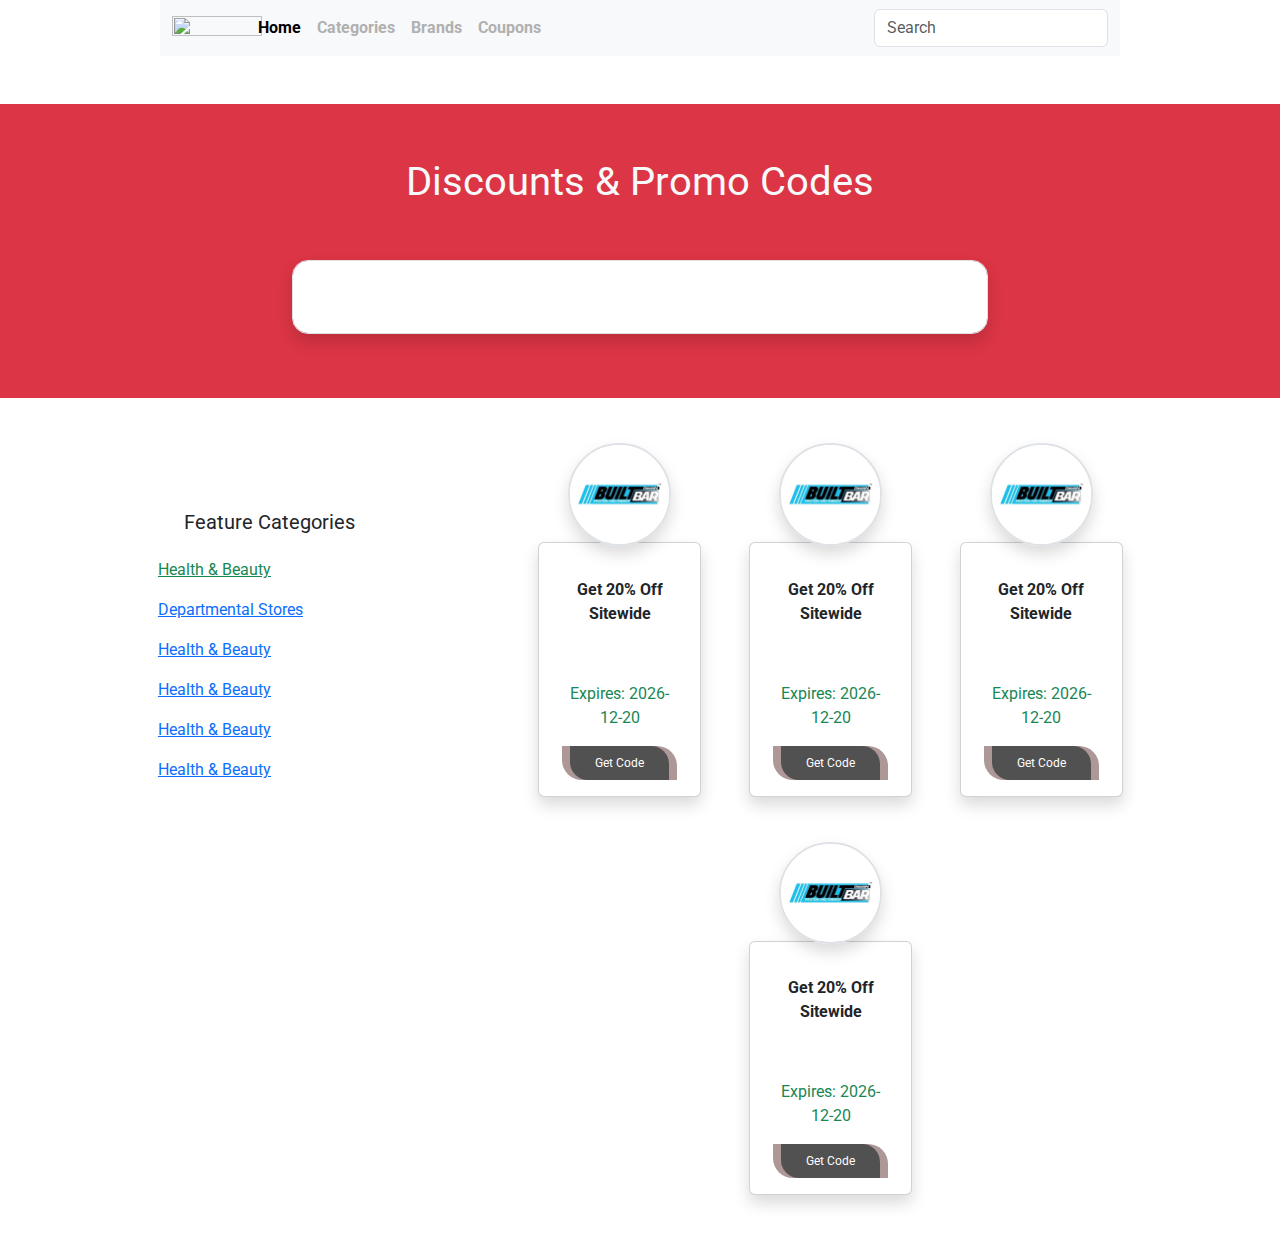
==== NewsStyleFab/store-single.html @ ff9bfa1d "90%" ====
<!DOCTYPE html>
<html lang="en">

<head>
    <meta charset="UTF-8">
    <meta name="viewport" content="width=device-width, initial-scale=1.0">
    <title>Store Single</title>
    <link href="https://cdn.jsdelivr.net/npm/bootstrap@5.3.3/dist/css/bootstrap.min.css" rel="stylesheet"
        integrity="sha384-QWTKZyjpPEjISv5WaRU9OFeRpok6YctnYmDr5pNlyT2bRjXh0JMhjY6hW+ALEwIH" crossorigin="anonymous">
    <link rel="stylesheet" href="https://cdnjs.cloudflare.com/ajax/libs/font-awesome/6.5.2/css/all.min.css"
        integrity="sha512-SnH5WK+bZxgPHs44uWIX+LLJAJ9/2PkPKZ5QiAj6Ta86w+fsb2TkcmfRyVX3pBnMFcV7oQPJkl9QevSCWr3W6A=="
        crossorigin="anonymous" referrerpolicy="no-referrer" />
    <link rel="stylesheet" href="https://cdn.jsdelivr.net/npm/bootstrap-icons@1.11.3/font/bootstrap-icons.min.css">
    <link rel="preconnect" href="https://fonts.googleapis.com">
    <link rel="preconnect" href="https://fonts.gstatic.com" crossorigin>
    <link
        href="https://fonts.googleapis.com/css2?family=Roboto:ital,wght@0,100;0,300;0,400;0,500;0,700;0,900;1,100;1,300;1,400;1,500;1,700;1,900&display=swap"
        rel="stylesheet">
    <link rel="stylesheet" href="assets/css/style.css">
</head>

<body>
    <!-- Navbar Start  -->
    <header class="w-75 mx-auto">
        <!-- Navbar Start -->

        <nav class="navbar navbar-expand-lg navbar-light bg-light container ">
            <div class="container">
                <div class="d-flex justify-content-between align-items-center col-12 col-lg-1">
                    <button class="navbar-toggler border-0 shadow-none col-1" type="button" data-bs-toggle="collapse"
                        data-bs-target="#navbarSupportedContent" aria-controls="navbarSupportedContent"
                        aria-expanded="false" aria-label="Toggle navigation">
                        <span class="navbar-toggler-icon"></span>
                    </button>
                    <a class="navbar-brand " href="#">
                        <img src="https://www.newstylefab.com/images/logo.png" height="10" width="90" class="img-fluid"
                            alt="">
                    </a>
                </div>
                <form class="my-2 my-lg-0 order-0 order-lg-last mx-auto position-relative col-xl-3">
                    <input class="form-control border rounded shadow-none" type="search" onkeyup="search(this)"
                        placeholder="Search" aria-label="Search">
                    <div
                        class="position-absolute d-none bg-white w-100 border border-top-0 overflow-auto search_response-output top-100 ">
                        <ul class="list-unstyled pt-2 d-flex flex-column container-fluid mb-0">
                            <li class="mb-2">
                                <a href="#" class="text-dark text-decoration-none">
                                    <div class="d-flex flex-row">
                                        <img src="assets/images/shopping_cart.webp"
                                            class="h-100 object-fit-cover rounded-lg mr-1 search_response-img"
                                            height="100" width="120" alt="">
                                        <div class="overflow-hidden d-flex align-items-center">
                                            <p class="text-uppercase small mb-0 text-center text-truncate">
                                                Holiday shopping Holiday shopping
                                            </p>
                                        </div>
                                    </div>
                                </a>
                            </li>
                            <li class="mb-2">
                                <a href="#" class="text-dark text-decoration-none">
                                    <div class="d-flex flex-row">
                                        <img src="assets/images/shopping_cart.webp"
                                            class="h-100 object-fit rounded-lg mr-1 search_response-img z-3"
                                            height="100" width="120" alt="">
                                        <div class="overflow-hidden d-flex align-items-center">
                                            <p class="text-uppercase small mb-0 text-center text-truncate">
                                                Holiday shopping Holiday shopping
                                            </p>
                                        </div>
                                    </div>
                                </a>
                            </li>
                            <li class="mb-2">
                                <a href="#" class="text-dark text-decoration-none">
                                    <div class="d-flex flex-row">
                                        <img src="assets/images/shopping_cart.webp"
                                            class="h-100 object-fit rounded-lg mr-1 search_response-img" height="100"
                                            width="120" alt="">
                                        <div class="overflow-hidden d-flex align-items-center">
                                            <p class="text-uppercase small mb-0 text-center text-truncate">
                                                Holiday shopping Holiday shopping
                                            </p>
                                        </div>
                                    </div>
                                </a>
                            </li>
                            <li class="mb-2">
                                <a href="#" class="text-dark text-decoration-none">
                                    <div class="d-flex flex-row">
                                        <img src="assets/images/shopping_cart.webp"
                                            class="h-100 object-fit rounded-lg mr-1 search_response-img" height="100"
                                            width="120" alt="">
                                        <div class="overflow-hidden d-flex align-items-center">
                                            <p class="text-uppercase small mb-0 text-center text-truncate">
                                                Holiday shopping Holiday shopping
                                            </p>
                                        </div>
                                    </div>
                                </a>
                            </li>
                            <li class="mb-2">
                                <a href="#" class="text-dark text-decoration-none">
                                    <div class="d-flex flex-row">
                                        <img src="assets/images/shopping_cart.webp"
                                            class="h-100 object-fit rounded-lg mr-1 search_response-img" height="100"
                                            width="120" alt="">
                                        <div class="overflow-hidden d-flex align-items-center">
                                            <p class="text-uppercase small mb-0 text-center text-truncate">
                                                Holiday shopping Holiday shopping
                                            </p>
                                        </div>
                                    </div>
                                </a>
                            </li>
                            <li class="mb-2">
                                <a href="#" class="text-dark text-decoration-none">
                                    <div class="d-flex flex-row">
                                        <img src="assets/images/shopping_cart.webp"
                                            class="h-100 object-fit rounded-lg mr-1 search_response-img" height="100"
                                            width="120" alt="">
                                        <div class="overflow-hidden d-flex align-items-center">
                                            <p class="text-uppercase small mb-0 text-center text-truncate">
                                                Holiday shopping Holiday shopping
                                            </p>
                                        </div>
                                    </div>
                                </a>
                            </li>
                            <li class="mb-2">
                                <a href="#" class="text-dark text-decoration-none">
                                    <div class="d-flex flex-row">
                                        <img src="assets/images/shopping_cart.webp"
                                            class="h-100 object-fit rounded-lg mr-1 search_response-img" height="100"
                                            width="120" alt="">
                                        <div class="overflow-hidden d-flex align-items-center">
                                            <p class="text-uppercase small mb-0 text-center text-truncate">
                                                Holiday shopping Holiday shopping
                                            </p>
                                        </div>
                                    </div>
                                </a>
                            </li>
                        </ul>
                    </div>
                </form>
                <div class="collapse navbar-collapse col" id="navbarSupportedContent">
                    <ul class="navbar-nav me-auto fw-semibold ">
                        <li class="nav-item active">
                            <a class="nav-link active-link" href="#">Home</a>
                        </li>
                        <li class="nav-item">
                            <a class="nav-link" href="./blog-single.html">Categories</a>
                        </li>
                        <li class="nav-item">
                            <a class="nav-link" href="#">Brands</a>
                        </li>
                        <li class="nav-item">
                            <a class="nav-link" href="#">Coupons</a>
                        </li>

                    </ul>
                </div>
            </div>
        </nav>
        <!-- Navbar End -->

    </header>
    <!-- Navbar End  -->

    <!-- Search Bar Start -->
    <main>
        <section class="bg-danger text-light p-5 my-5">
            <p class="text-center mb-5 fs-1">Discounts & Promo Codes</p>
            <div class="input-group mb-3 px-lg-5 mx-auto custom-input">
                <input type="text" class="form-control py-4 mx-lg-5 px-lg-5 shadow rounded-4"
                    aria-label="Sizing example input" aria-describedby="inputGroup-sizing-default">
            </div>
        </section>
    </main>
    <!-- Search Bar End -->

    <!-- Store Section Start -->
    <main class="container">
        <section class="container">
            <div class="row gap-5">
                <!-- Left Side Start-->
                <div class="col-lg-3 col-md-12 col-12 text-center mx-lg-5 my-md-4 ">
                    <div class="row text-center my-3 bg-white py-4 rounded-1">
                        <h5 class="text-center fw-normal">Feature Categories</h5>

                        <div class="w-lg-75">
                            <ul class="list-unstyled">
                                <li class="mx-lg-3 mx-md-4 mx-5 my-3 "><a href="#" class="text-success">Health &
                                        Beauty</a>
                                </li>
                                <li class="mx-lg-3 mx-md-4 mx-5 my-3"><a href="#">Departmental
                                        Stores</a></li>
                                <li class="mx-lg-3 mx-md-4 mx-5 my-3"><a href="#">Health &
                                        Beauty</a>
                                </li>
                                <li class="mx-lg-3 mx-md-4 mx-5 my-3"><a href="#">Health &
                                        Beauty</a>
                                </li>
                                <li class="mx-lg-3 mx-md-4 mx-5 my-3"><a href="#">Health &
                                        Beauty</a>
                                </li>
                                <li class="mx-lg-3 mx-md-4 mx-5 my-3"><a href="#">Health &
                                        Beauty</a>
                                </li>
                            </ul>
                        </div>
                    </div>
                </div>
                <!-- Left Side End-->

                <!-- Right Side Start-->
                <div class="col-lg-7 col-md-12 col-12">
                    <div class="row gap-5 pt-5 justify-content-center bg-white rounded-1">
                        <section class="card col-12 col-md-5 col-xl-3 my-5 shadow ">
                            <div class="d-flex justify-content-center " style="margin-top: -100px;">
                                <img src="assets/images/built.png" alt="Card image-fli"
                                    class="border border-2 rounded-circle w-75  shadow">
                            </div>
                            <div class="card-body text-center px-2">
                                <p class="card-title fs-6 fw-bold text-center mt-3 mb-2 pb-5">Get 20% Off Sitewide</p>
                                <div class="text-success">
                                    <p class="text-center">Expires: 2026-12-20</p>
                                </div>
                                <span class="coupon-span"> <button href="#" class="coupon-btn">Get
                                        Code</button>
                                </span>
                            </div>
                        </section>
                        <section class="card col-12 col-md-5 col-xl-3 my-5 shadow ">
                            <div class="d-flex justify-content-center " style="margin-top: -100px;">
                                <img src="assets/images/built.png" alt="Card image-fli"
                                    class="border border-2 rounded-circle w-75  shadow">
                            </div>
                            <div class="card-body text-center px-2">
                                <p class="card-title fs-6 fw-bold text-center mt-3 mb-2 pb-5">Get 20% Off Sitewide</p>
                                <div class="text-success">
                                    <p class="text-center">Expires: 2026-12-20</p>
                                </div>
                                <span class="coupon-span"> <button href="#" class="coupon-btn">Get
                                        Code</button>
                                </span>
                            </div>
                        </section>
                        <section class="card col-12 col-md-5 col-xl-3 my-5 shadow ">
                            <div class="d-flex justify-content-center " style="margin-top: -100px;">
                                <img src="assets/images/built.png" alt="Card image-fli"
                                    class="border border-2 rounded-circle w-75  shadow">
                            </div>
                            <div class="card-body text-center px-2">
                                <p class="card-title fs-6 fw-bold text-center mt-3 mb-2 pb-5">Get 20% Off Sitewide</p>
                                <div class="text-success">
                                    <p class="text-center">Expires: 2026-12-20</p>
                                </div>
                                <span class="coupon-span"> <button href="#" class="coupon-btn">Get
                                        Code</button>
                                </span>
                            </div>
                        </section>
                        <section class="card col-12 col-md-5 col-xl-3 my-5 shadow ">
                            <div class="d-flex justify-content-center " style="margin-top: -100px;">
                                <img src="assets/images/built.png" alt="Card image-fli"
                                    class="border border-2 rounded-circle w-75  shadow">
                            </div>
                            <div class="card-body text-center px-2">
                                <p class="card-title fs-6 fw-bold text-center mt-3 mb-2 pb-5">Get 20% Off Sitewide</p>
                                <div class="text-success">
                                    <p class="text-center">Expires: 2026-12-20</p>
                                </div>
                                <span class="coupon-span"> <button href="#" class="coupon-btn">Get
                                        Code</button>
                                </span>
                            </div>
                        </section>
                    </div>
                </div>
                <!-- Right Side End-->



            </div>
        </section>
    </main>
    <!-- Store Section End -->
    <script src="https://cdn.jsdelivr.net/npm/@popperjs/core@2.11.8/dist/umd/popper.min.js"></script>
    <script src="https://cdn.jsdelivr.net/npm/bootstrap@5.3.3/dist/js/bootstrap.bundle.min.js"></script>
    <script src="assets/js/app.js"></script>
</body>

</html>

<!-- <div class="row gap-2 ">   
        
                <section class="card col-4 py-5" style="width: 20%;">
                    <div style="margin-top: -130px; padding-left: 50px;"><img src="assets/images/built.png"
                            alt="Card image-fli" class="border border-2 rounded-circle w-75 shadow">
                    </div>
                    <div class="card-body">
                        <h5 class="card-title">Card Title</h5>
                        <p class="card-text">This is some example text to build on the card title and make up the bulk
                            of
                            the card's content.</p>
                        <a href="#" class="btn btn-primary">Go somewhere</a>
                    </div>
                </section>
                <section class="card col-4 py-5" style="width: 20%;">
                    <div style="margin-top: -130px; padding-left: 50px;"><img src="assets/images/built.png"
                            alt="Card image-fli" class="border border-2 rounded-circle w-75 shadow">
                    </div>
                    <div class="card-body">
                        <h5 class="card-title">Card Title</h5>
                        <p class="card-text">This is some example text to build on the card title and make up the bulk
                            of
                            the card's content.</p>
                        <a href="#" class="btn btn-primary">Go somewhere</a>
                    </div>
                </section>
          
            </div> -->
---- NewsStyleFab/assets/css/style.css ----
*{
margin: 0;
padding: 0;
box-sizing: border-box;
font-size: 16px;
text-align: start;
font-family: "Roboto", sans-serif;
 
}
 
.active-link{
    color: black !important;
    transition: 0.2s;
    text-decoration: none;
}
.active-link:hover{

    color: #938282 !important;
}
.nav-link{
    color:  rgb(176, 176, 176) ; 
    font-weight: 700;
}
.link-title:hover{
    color: #23527c !important;
transition: 0.2s;
}
.nav-link:hover{
    
    color: black !important; 
}
span{
    font-size: 12px;
    line-height: 24px;
}
.span-title{
    border-left:2px solid red;
    font-weight: 600;
    
}
.span-author{
    border-left:2px solid  #b0b0b0; 
    color: #b0b0b0;
    font-weight: 500;
}
.card-text{
    color: rgb(80, 80, 80);
    font-weight: 700;
    font-size: 14px;
    font-family: "Eina03", "Open Sans", sans-serif;
}
.main-img{
    height: 350px; 
    width: 320px;
}
.footer-link{

    text-decoration: none;
    color: #6c757d;
    transition: 0.1s ease-in-out;
}
.footer-link:hover{
color:#b0b0b0
    
}
.blog-card{

    width: 22.2rem;
    height: 224px;
}
.blog-text{
    margin-top: -200px;
}

.sidebar-link:hover{
    transition: 0.2s ease-in-out;
    color: white;
background-color: #da0505;
}
.custom-sidebar {
    width: 250px !important; 
}
.custom-input{
    width: 75%;
}
.custom-btn{
    border: none;
    background-color: transparent;
    padding: 10px;
}
.nav-btn{
    color: #ff012f;
}
.nav-btn:hover{
    color: #c30326;
}
.custom-btn:hover{
    color: white;
    background-color: #00d1c1;
}
.coupon-btn{
    background-color: #525151;
    color: #fff;
    border: none;
    border-radius: 0px 18px;
    
    padding: 5px 25px;
    font-size: 12px;
    text-align: center;
    cursor: pointer;
 
}
.coupon-span{
    background: none 0% 0% / auto repeat scroll padding-box border-box rgb(173, 151, 151);
    border-radius: 0px 20px;

    padding: 10px 8px;
}

@media (max-width: 480px) { 

    .main-img{
        
        width: 100%;
    }
    .card-img-top{
        width: 100%;
        height: 350px;
    }

 }
 @media (max-width:768px) { 

    .main-img{
        
        width: 100%;
    }
    .card-img-top{
        width: 100%;
        height: 350px;
    }
 
 }
 @media (max-width: 1024px) {

    .blog-card{

        width: 100%;
    }
    .blog-text{
        margin-top: 0;
    }
    .custom-input{
        width: 100%;
    }
    .coupon-btn{
        background-color: #525151;
        color: #fff;
        border: none;
        border-radius: 0px 18px;
        margin-top: 0.5px;
        padding: 5px 25px;
        font-size: 10px;
        text-align: center;
        cursor: pointer;
     
    }
  }
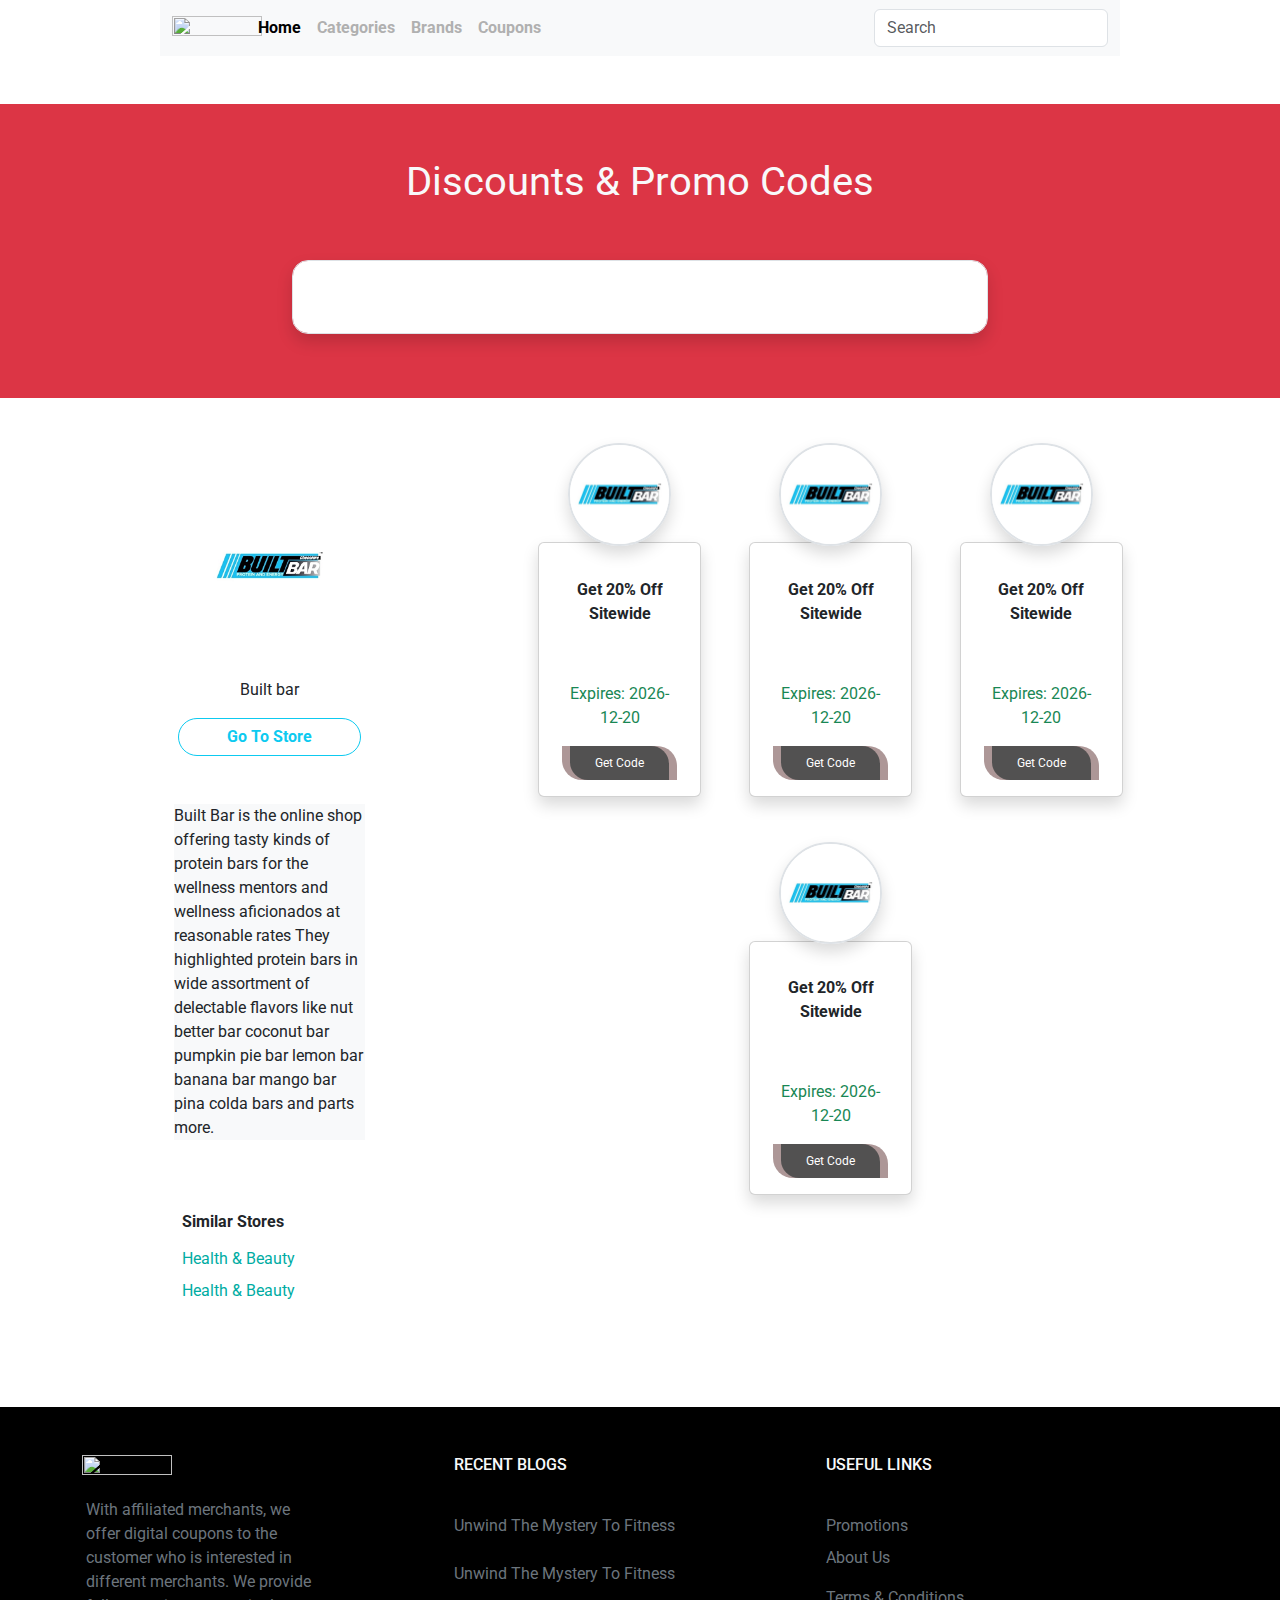
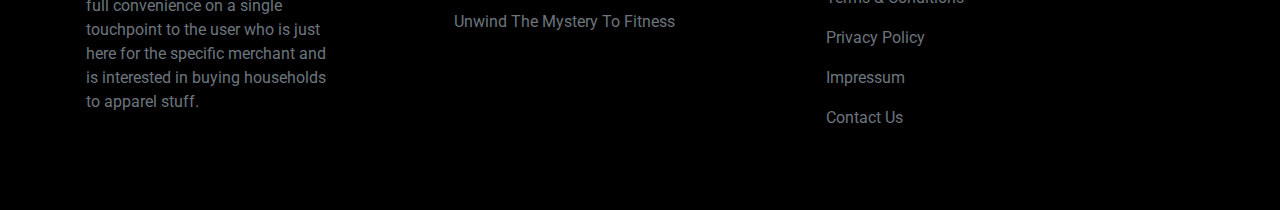
==== commit dbf113a1: "100%" ====
--- a/NewsStyleFab/store-single.html
+++ b/NewsStyleFab/store-single.html
@@ -183,34 +183,55 @@
     <!-- Store Section Start -->
     <main class="container">
         <section class="container">
-            <div class="row gap-5">
+            <div class="row gap-5 d-flex flex-column-reverse flex-lg-row">
                 <!-- Left Side Start-->
-                <div class="col-lg-3 col-md-12 col-12 text-center mx-lg-5 my-md-4 ">
-                    <div class="row text-center my-3 bg-white py-4 rounded-1">
-                        <h5 class="text-center fw-normal">Feature Categories</h5>
-
-                        <div class="w-lg-75">
+                <div class="col-lg-3 col-md-12 col-12 mx-lg-5 my-md-4">
+                    <!-- 1st Row Start -->
+                    <div class="bg-transparent">
+                        <div class="bg-white m-lg-4 p-lg-2 p-3">
+                            <a href="#" class="text-decoration-none text-dark">
+                                <div class="d-flex flex-column align-items-center">
+                                    <img src="assets/images/built.png" alt="img"
+                                        class="img-fluid object-fit-cover col-lg-8 col-md-6">
+                                    <div class="my-5">
+                                        <p class="text-center">Built bar</p>
+                                        <button class="btn btn-outline-info rounded-pill px-xl-5 fw-bold">Go To
+                                            Store</button>
+                                    </div>
+                                </div>
+                            </a>
+                            <div class="bg-light">
+                                <p class="w-auto text-center text-lg-start">Built Bar is the online shop offering tasty
+                                    kinds of protein bars for
+                                    the wellness
+                                    mentors and wellness aficionados at reasonable rates They highlighted protein bars
+                                    in wide assortment of delectable flavors like nut better bar coconut bar pumpkin pie
+                                    bar lemon bar banana bar mango bar pina colda bars and parts more.</p>
+                            </div>
+                        </div>
+
+                    </div>
+                    <!-- 1st Row End -->
+
+                    <!-- 2nd Row Start -->
+                    <div class="row text-center my-3 bg-white py-4 rounded-1 mx-lg-4">
+                        <h6 class="ms-lg-1 fw-bold text-center text-xl-start">Similar Stores</h6>
+                        <div class="">
                             <ul class="list-unstyled">
-                                <li class="mx-lg-3 mx-md-4 mx-5 my-3 "><a href="#" class="text-success">Health &
-                                        Beauty</a>
+                                <li class="mx-lg-1 mx-md-4 mt-2 text-center text-xl-start">
+                                    <a href="#" class="text-success text-decoration-none nav-list">
+                                        Health & Beauty
+                                    </a>
                                 </li>
-                                <li class="mx-lg-3 mx-md-4 mx-5 my-3"><a href="#">Departmental
-                                        Stores</a></li>
-                                <li class="mx-lg-3 mx-md-4 mx-5 my-3"><a href="#">Health &
-                                        Beauty</a>
-                                </li>
-                                <li class="mx-lg-3 mx-md-4 mx-5 my-3"><a href="#">Health &
-                                        Beauty</a>
-                                </li>
-                                <li class="mx-lg-3 mx-md-4 mx-5 my-3"><a href="#">Health &
-                                        Beauty</a>
-                                </li>
-                                <li class="mx-lg-3 mx-md-4 mx-5 my-3"><a href="#">Health &
-                                        Beauty</a>
+                                <li class="mx-lg-1 mx-md-4 mt-2 text-center text-xl-start">
+                                    <a href="#" class="text-success text-decoration-none nav-list">
+                                        Health & Beauty
+                                    </a>
                                 </li>
                             </ul>
                         </div>
                     </div>
+                    <!-- 2nd Row End -->
                 </div>
                 <!-- Left Side End-->
 
@@ -227,7 +248,8 @@
                                 <div class="text-success">
                                     <p class="text-center">Expires: 2026-12-20</p>
                                 </div>
-                                <span class="coupon-span"> <button href="#" class="coupon-btn">Get
+                                <span class="coupon-span"> <button type="button" href="#" class="coupon-btn"
+                                        data-bs-toggle="modal" data-bs-target="#exampleModal">Get
                                         Code</button>
                                 </span>
                             </div>
@@ -281,44 +303,117 @@
                 </div>
                 <!-- Right Side End-->
 
-
-
+                <!-- Modal Start-->
+                <div class="modal fade border border-5 " id="exampleModal" tabindex="-1"
+                    aria-labelledby="exampleModalLabel" aria-hidden="true">
+                    <div class="modal-dialog modal-dialog-centered modal-lg">
+                        <div class="modal-content">
+                            <div class="modal-header">
+                                <h1 class="modal-title fs-5" id="exampleModalLabel">Built Bar Coupons & Promo Codes Jun
+                                    2024</h1>
+                                <button type="button" class="btn-close" data-bs-dismiss="modal"
+                                    aria-label="Close"></button>
+                            </div>
+                            <div class="modal-body">
+                                <div>
+                                    <div class="p-lg-2 p-3">
+                                        <a href="#" class="text-decoration-none text-dark">
+                                            <div class="text-center">
+                                                <div class="text-center">
+                                                    <img src="assets/images/built.png" alt="img"
+                                                        class="img-fluid object-fit-cover col-lg-4 col-md-6">
+                                                </div>
+
+                                                <button class="btn btn-secondary my-2 w-25">Visit Store</button>
+                                                <div>
+                                                    <p class="text-center">Get 20% Off Sitewide</p>
+                                                    <p class="text-center">Copy and Paste Code At Checkout</p>
+                                                </div>
+
+
+                                                <h5 class="text-center">Code</h5>
+                                                <button class="btn btn-outline-info rounded-pill fw-bold ">Go
+                                                    To Store
+                                                </button>
+
+                                            </div>
+                                        </a>
+                                        <div class="text-center mt-4">
+                                            <button type="button" class="btn btn-warning fw-bold px-4"
+                                                data-bs-dismiss="modal">Close</button>
+                                        </div>
+                                    </div>
+
+                                </div>
+                            </div>
+
+                        </div>
+                    </div>
+                </div>
+                <!-- Modal End-->
             </div>
         </section>
     </main>
     <!-- Store Section End -->
+    <!-- Footer Start  -->
+    <footer class="bg-black text-light py-5 mt-4">
+        <main class="container d-lg-flex justify-content-around">
+            <div class="col-lg-4 col-sm-12">
+                <a class="navbar-brand m-0 col-2 col-md" href="#">
+                    <img src="https://www.newstylefab.com/images/logo.png" class="img-fluid" height="10" width="90"
+                        alt="">
+                </a>
+                <p class="px-1 py-3 col-lg-8 text-secondary">With affiliated merchants, we offer digital coupons to the
+                    customer who
+                    is interested in different
+                    merchants. We provide full convenience on a single touchpoint to the user who is just here for the
+                    specific merchant and is interested in buying households to apparel stuff.</p>
+            </div>
+            <div class="col-lg-4 col-sm-12">
+                <h6>RECENT BLOGS</h6>
+
+                <div class="my-lg-4 ">
+                    <li class="list-unstyled pt-3">
+                        <a href="#" class="footer-link">Unwind The Mystery To Fitness</a>
+                    </li>
+                    <li class="list-unstyled py-4">
+                        <a href="#" class="footer-link">Unwind The Mystery To Fitness</a>
+                    </li>
+                    <li class="list-unstyled pb-2">
+                        <a href="#" class="footer-link">Unwind The Mystery To Fitness</a>
+                    </li>
+                </div>
+
+            </div>
+            <div class="col-lg-4 col-md-12">
+                <h6>USEFUL LINKS</h6>
+                <div class="my-lg-4">
+                    <li class="list-unstyled pt-3">
+                        <a href="#" class="footer-link">Promotions</a>
+                    </li>
+                    <li class="list-unstyled py-2">
+                        <a href="#" class="footer-link">About Us</a>
+                    </li>
+                    <li class="list-unstyled py-2">
+                        <a href="#" class="footer-link">Terms & Conditions</a>
+                    </li>
+                    <li class="list-unstyled py-2">
+                        <a href="#" class="footer-link">Privacy Policy</a>
+                    </li>
+                    <li class="list-unstyled py-2">
+                        <a href="#" class="footer-link">Impressum</a>
+                    </li>
+                    <li class="list-unstyled py-2">
+                        <a href="#" class="footer-link">Contact Us</a>
+                    </li>
+                </div>
+            </div>
+        </main>
+    </footer>
+    <!-- Footer End  -->
     <script src="https://cdn.jsdelivr.net/npm/@popperjs/core@2.11.8/dist/umd/popper.min.js"></script>
     <script src="https://cdn.jsdelivr.net/npm/bootstrap@5.3.3/dist/js/bootstrap.bundle.min.js"></script>
     <script src="assets/js/app.js"></script>
 </body>
 
-</html>
-
-<!-- <div class="row gap-2 ">   
-        
-                <section class="card col-4 py-5" style="width: 20%;">
-                    <div style="margin-top: -130px; padding-left: 50px;"><img src="assets/images/built.png"
-                            alt="Card image-fli" class="border border-2 rounded-circle w-75 shadow">
-                    </div>
-                    <div class="card-body">
-                        <h5 class="card-title">Card Title</h5>
-                        <p class="card-text">This is some example text to build on the card title and make up the bulk
-                            of
-                            the card's content.</p>
-                        <a href="#" class="btn btn-primary">Go somewhere</a>
-                    </div>
-                </section>
-                <section class="card col-4 py-5" style="width: 20%;">
-                    <div style="margin-top: -130px; padding-left: 50px;"><img src="assets/images/built.png"
-                            alt="Card image-fli" class="border border-2 rounded-circle w-75 shadow">
-                    </div>
-                    <div class="card-body">
-                        <h5 class="card-title">Card Title</h5>
-                        <p class="card-text">This is some example text to build on the card title and make up the bulk
-                            of
-                            the card's content.</p>
-                        <a href="#" class="btn btn-primary">Go somewhere</a>
-                    </div>
-                </section>
-          
-            </div> -->+</html>--- a/NewsStyleFab/assets/css/style.css
+++ b/NewsStyleFab/assets/css/style.css
@@ -103,18 +103,36 @@
     color: #fff;
     border: none;
     border-radius: 0px 18px;
-    
     padding: 5px 25px;
     font-size: 12px;
     text-align: center;
     cursor: pointer;
- 
+
 }
 .coupon-span{
     background: none 0% 0% / auto repeat scroll padding-box border-box rgb(173, 151, 151);
     border-radius: 0px 20px;
 
     padding: 10px 8px;
+}
+.btn-warning{
+    background-color: #f45435;
+    color: #ffffff;
+}
+.btn-warning:hover{
+    background-color: #f45435;
+    color: rgb(0, 131, 157);
+}
+.btn-outline-info:hover{
+
+    color: white;
+}
+.nav-list{
+
+color: #00aca3 !important;
+}
+.nav-list:hover{
+    color: #008780 !important;
 }
 
 @media (max-width: 480px) { 
